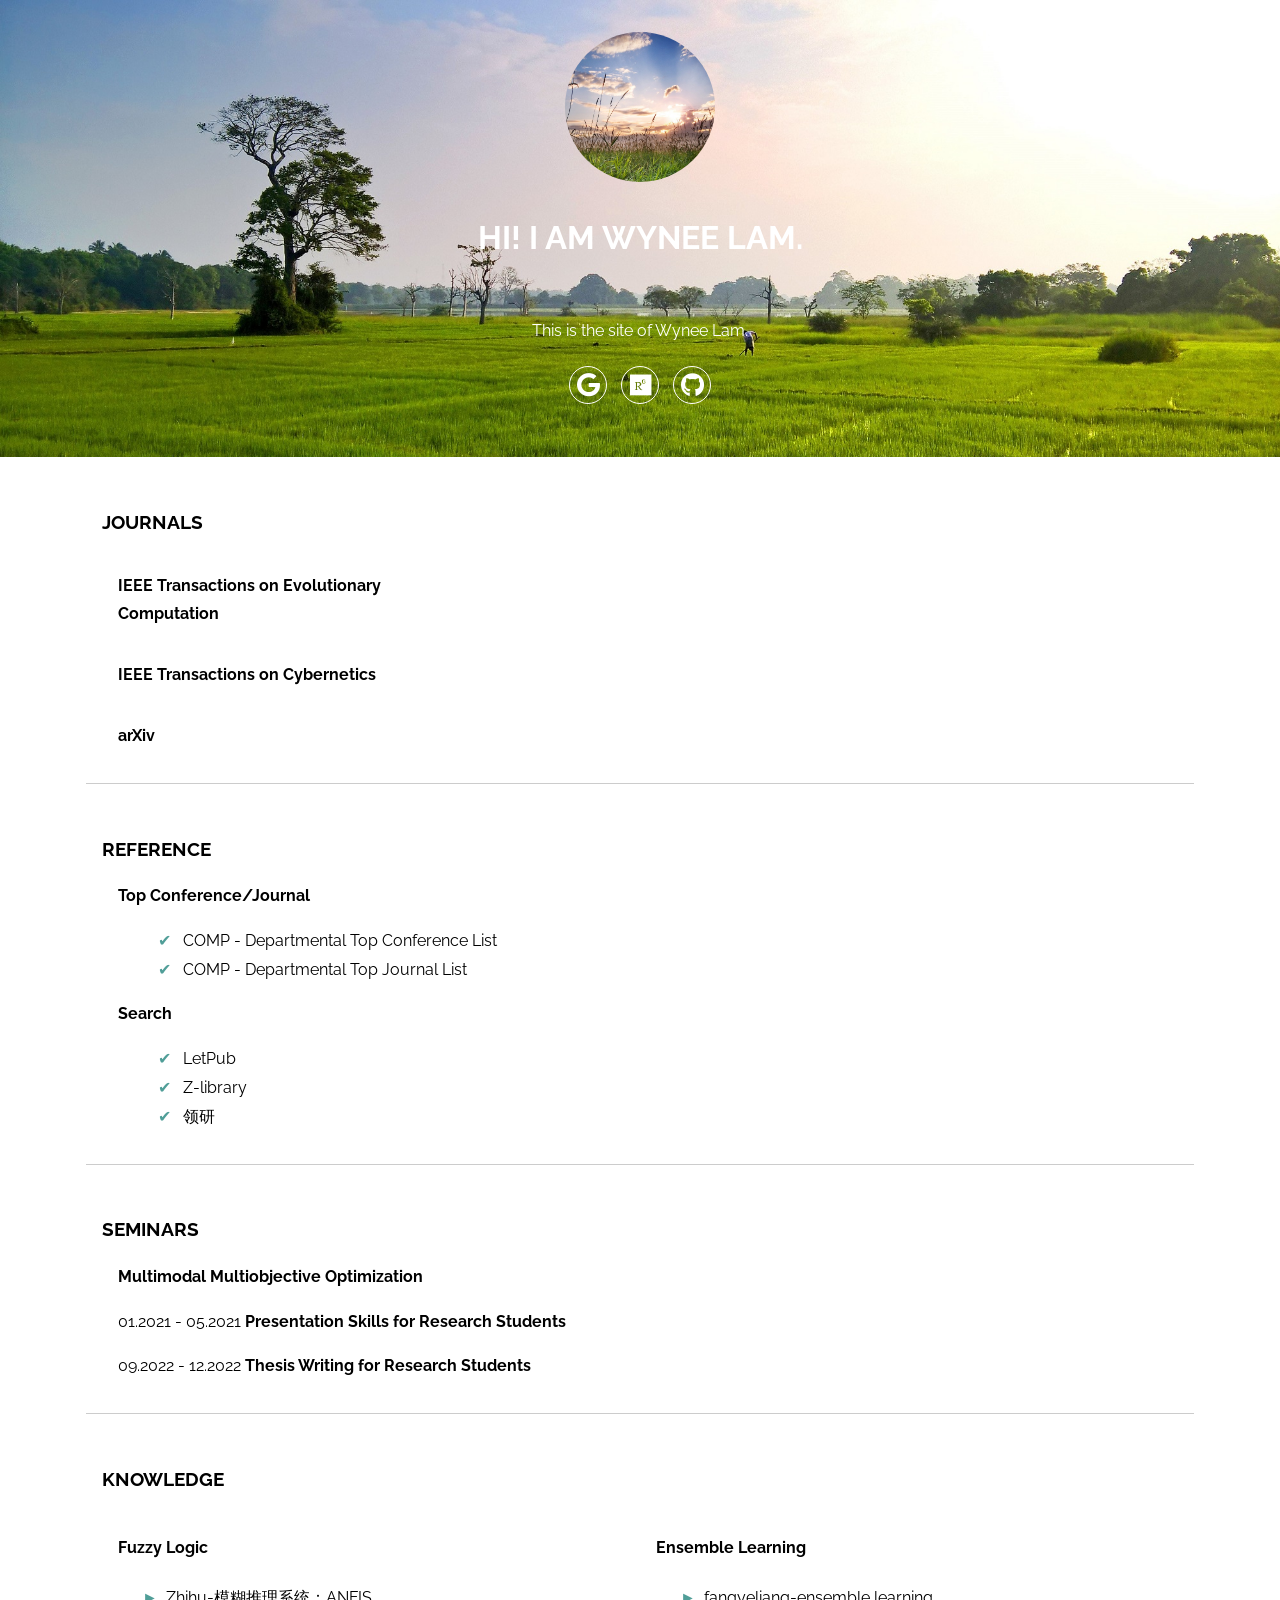
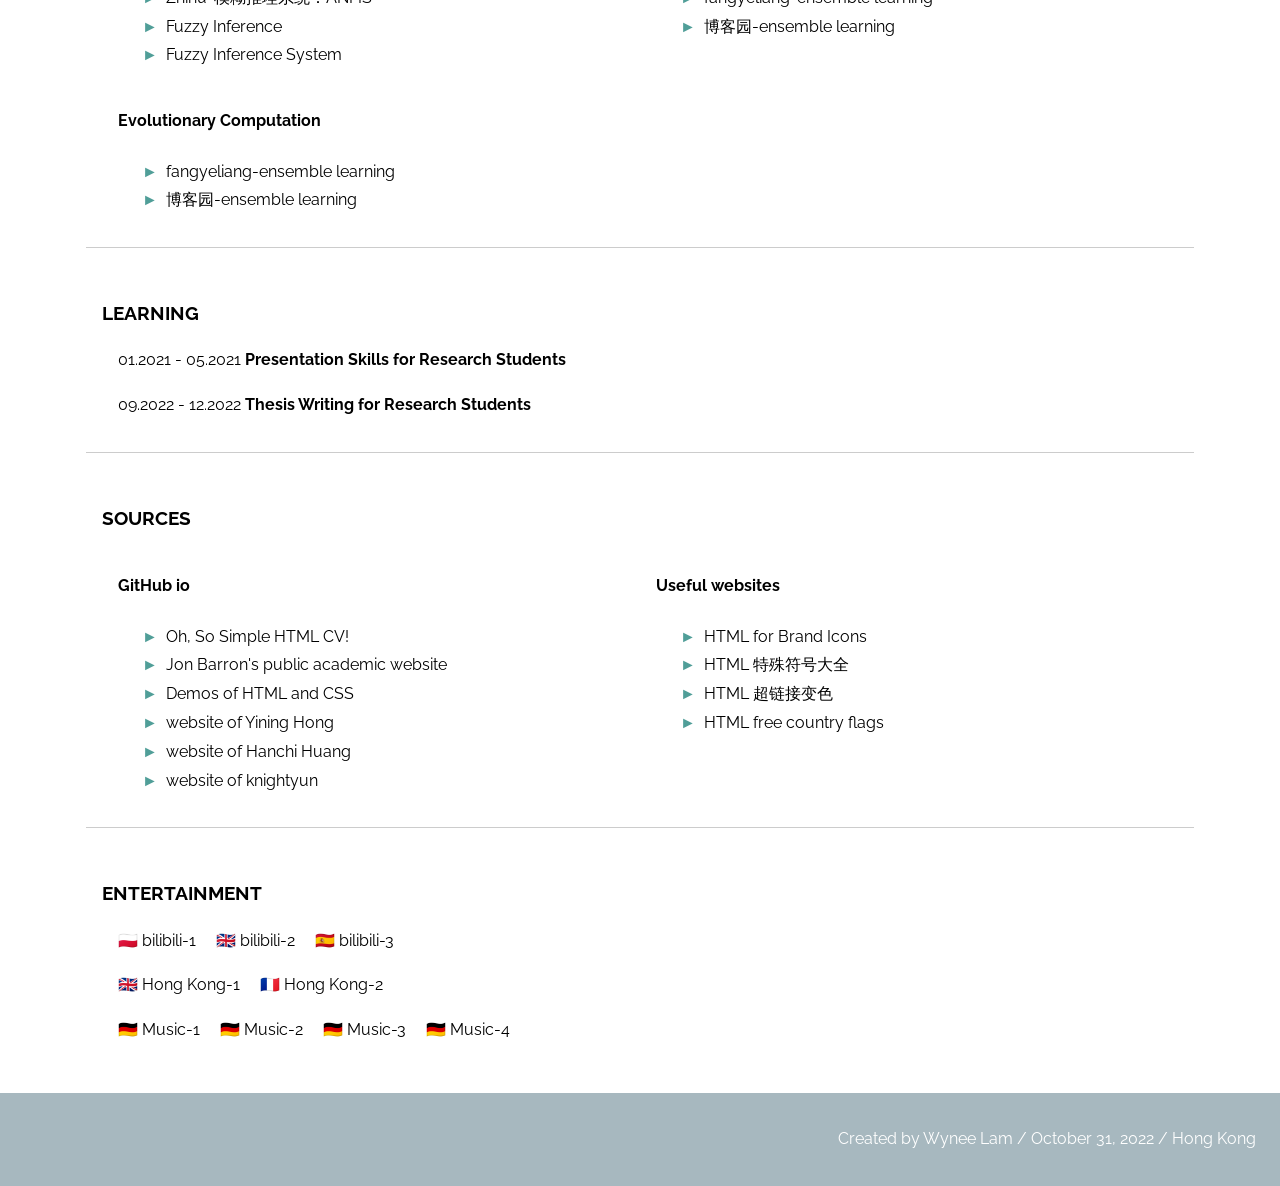
==== index.html @ 93a43502 "Update index.html" ====
<!DOCTYPE html>
<html>
<head>
  <meta charset="UTF-8">
  <title>source_collection</title>
  <meta name="description" content="simple CV example created with HTML and CSS">
  <meta name="author" content="Lin Wu">
  <link rel="icon" href="./img/favicon.ico">
  <meta name="viewport" content="width=device-width, initial-scale=1">
  <link rel="stylesheet" href="https://use.fontawesome.com/releases/v5.0.13/css/all.css" integrity="sha384-DNOHZ68U8hZfKXOrtjWvjxusGo9WQnrNx2sqG0tfsghAvtVlRW3tvkXWZh58N9jp" crossorigin="anonymous">
  <link rel="stylesheet" href="style.css">
</head>

<body>
  <header>
    <div>
      <img src="./img/avatar.jpg" />
    </div>
    <h1>Hi! I am Wynee Lam.</h1>
    <section>
      <p>This is the site of Wynee Lam.</p>
<!--       <a href="https://www.facebook.com/flynerdpl/" target="_blank">
        <i class="fab fa-facebook-f"></i>
      </a>
      <a href="https://www.twitter.com/flynerdpl/" target="_blank">
        <i class="fab fa-twitter"></i>
      </a>
      <a href="https://github.com/ritaly" target="_blank">
        <i class="fab fa-github-alt"></i>
      </a>
      <a href="https://www.instagram.com/flynerdpl/" target="_blank">
        <i class="fab fa-instagram"></i>
      </a>
      <a href="https://www.linkedin.com/in/ritalyczywek/" target="_blank">
        <i class="fab fa-linkedin-in"></i>
      </a> -->
      
      <a href="https://scholar.google.com.hk/citations?user=gQwHh30AAAAJ&hl=zh-CN" target="_blank">
        <i class="fab fa-google"></i>
      </a>
      <a href="https://www.researchgate.net/profile/Wu-Lin-19" target="_blank">
        <i class="fab fa-researchgate"></i>
      </a>
      <a href="https://github.com/cswulin" target="_blank">
        <i class="fab fa-github"></i>
      </a>
    </section>
  </header>
  
  
  
  <main>
    
<!-- 
============================================================
This is the module for the enter of Journals on Evolutionary Computation
============================================================
--> 
    <section>
      <h3>Journals</h3>
      <article class='course'>
        <div class='title'>
          <p><strong> <a href="https://ieeexplore.ieee.org/xpl/tocresult.jsp?isnumber=4358751">IEEE Transactions on Evolutionary Computation</a> </strong></p>
        </div>
<!--         <div class="descrition">
          <p>Build styled, well-structured websites. Learn how to use HTML5 standard to create websites. Understand CSS syntax, selectors, and units. Learn about code editors and a browser's Developer Tools.</p>
        </div> -->
      </article>
      
      <article class='course'>
        <div class='title'>
          <p><strong> <a href="https://ieeexplore.ieee.org/xpl/tocresult.jsp?isnumber=6352949">IEEE Transactions on Cybernetics</a> </strong></p>
        </div>
<!--         <div class="descrition">
          <p>Learn how to create full-stack web applications from scratch using HTML, CSS, JavaScript, jQuery, VanillaJS, NodeJS, MongoDB.</p>
        </div> -->
      </article>
      
      <article class='course'>
        <div class='title'>
          <p><strong> <a href="https://arxiv.org/">arXiv</a> </strong></p>
        </div>
      </article>

    </section>
    
    
 <!-- 
============================================================
This is the module for Reference
    1) Top Conference/Journal
    2) the IF of various journals
    3) The ranking of universities
    4) ...
============================================================
-->    
    <section>
      <h3>Reference</h3>
      <article>
        <div>
          <p><strong>Top Conference/Journal</strong> </p>
          <ul class="job-description">
            <li><a href="./img/Depn conference_20201217.pdf"> COMP - Departmental Top Conference List</a></li>
            <li><a href="./img/Depn journal_20201217.pdf">    COMP - Departmental Top Journal List</a></li>
            
          </ul>
        </div>
        
        <div>
          <p><strong>Search</strong> </p>
          <ul class="job-description">
            <li><a href="http://www.letpub.com.cn/index.php?page=journalapp"> LetPub</a></li>
            <li><a href="https://b-ok.global/"> Z-library</a></li>
            <li><a href="https://www.linkresearcher.com/"> 领研</a></li>
          </ul>
        </div>
        
      </article>
    </section>
 
    
    <!-- 
============================================================
This is the module for Seminars
    1) courses
    2) books
    3) seminars
    4) ...
============================================================
--> 
    <section>
      <h3>Seminars</h3>
      <article>
        <div>
          <p><strong> Multimodal Multiobjective Optimization </strong> </p>
        </div>
        <div>
          <p> <span>01.2021 - 05.2021</span> <strong>Presentation Skills for Research Students</strong> </p>
<!--           <ol>
            <li> </li>
            <li> </li>
            <li> </li>
          </ol> -->
        </div>
      </article>
      
      <article>
        <div>
          <p> <span>09.2022 - 12.2022</span> <strong>Thesis Writing for Research Students</strong> </p>
        </div>
      </article>
    </section> 
    
    
  <!-- 
============================================================
This is the module for Knowledge in variouos fields
    1) Fuzzy Logic
    2) Ensemble Learning
    3) ...
    4) ...
============================================================
-->   
 <section>
      <h3>Knowledge</h3>
      <div class='skills'>
        <div class='column'>
          <h4>Fuzzy Logic</h4>
          <ul class="job-description">
            <li><a href="https://zhuanlan.zhihu.com/p/361310079">Zhihu-模糊推理系统：ANFIS </a></li>
            <li><a href="https://www.sciencedirect.com/topics/engineering/fuzzy-inference">Fuzzy Inference </a></li>
            <li><a href="https://www.upgrad.com/blog/fuzzy-inference-system/">Fuzzy Inference System </a> </li>
          </ul>
        </div>
        
        <div class='column'>
          <h4>Ensemble Learning</h4>
          <ul>
            <li><a href="https://leovan.me/cn/2018/12/ensemble-learning/">fangyeliang-ensemble learning </a></li>
            <li><a href="https://www.cnblogs.com/zongfa/p/9304353.html">博客园-ensemble learning </a></li>
          </ul>
        </div>
        
        <div class='column'>
          <h4>Evolutionary Computation</h4>
          <ul>
            <li><a href="https://leovan.me/cn/2018/12/ensemble-learning/">fangyeliang-ensemble learning </a></li>
            <li><a href="https://www.cnblogs.com/zongfa/p/9304353.html">博客园-ensemble learning </a></li>
          </ul>
        </div>
        
      </div>
    </section>

    
<!-- 
============================================================
This is the module for learning
    1) courses
    2) books
    3) seminars
    4) ...
============================================================
--> 
    <section>
      <h3>Learning</h3>
      <article>
        <div>
          <p> <span>01.2021 - 05.2021</span> <strong>Presentation Skills for Research Students</strong> </p>
<!--           <ol>
            <li> </li>
            <li> </li>
            <li> </li>
          </ol> -->
        </div>
      </article>
      
      <article>
        <div>
          <p> <span>09.2022 - 12.2022</span> <strong>Thesis Writing for Research Students</strong> </p>
        </div>
      </article>
    </section> 
    
<!-- 
============================================================
This is the module for useful sources online
    1) GitHub io
    2) Useful websites for coding
    3) ...
    4) ...
============================================================
-->
    <section>
      <h3>Sources</h3>
      <div class='skills'>
        
        <div class='column'>
          <h4>GitHub io</h4>
          <ul>
            <li><a href="https://github.com/ritaly/HTML-CSS-CV-demo">Oh, So Simple HTML CV!</a></li>
            <li><a href="https://github.com/jonbarron/website">Jon Barron's public academic website</a></li>
            <li><a href="https://github.com/gnipbao/h5-test">Demos of HTML and CSS </a></li>
            <li><a href="https://evelinehong.github.io/">website of Yining Hong </a></li>
            <li><a href="https://huanghanchi.github.io/hanchi.github.io/">website of Hanchi Huang </a></li>
            <li><a href="https://github.com/knightyun/knightyun.github.io">website of knightyun </a></li>
          </ul>
        </div>
        
        <div class='column'>
          <h4>Useful websites</h4>
          <ul>
            <li><a href="https://www.w3schools.com/icons/fontawesome5_icons_brands.asp">HTML for Brand Icons</a></li>
            <li><a href="https://blog.csdn.net/u013778905/article/details/53177042">HTML 特殊符号大全</a></li>
            <li><a href="https://codeantenna.com/a/GzU332z9gQ#">HTML 超链接变色</a></li>
            <li><a href="https://flagicons.lipis.dev/">HTML free country flags</a></li>
          </ul>
        </div>
        
      </div>
    </section>

<!-- 
============================================================
This is the module for Entertainment
============================================================
-->
    <section>
      <h3>Entertainment</h3>
      <article>  
        <div>
          <p><a href="https://space.bilibili.com/649019192?spm_id_from=333.337.0.0">🇵🇱 bilibili-1</a> &nbsp; &nbsp;  
             <a href="https://space.bilibili.com/250858633?spm_id_from=333.337.0.0">🇬🇧 bilibili-2</a> &nbsp; &nbsp;  
             <a href="https://space.bilibili.com/1507795775?spm_id_from=333.337.0.0">🇪🇸 bilibili-3</a> &nbsp; &nbsp;  
          </p>
          
          <p><a href="https://www.oasistrek.com/mac_trail.php">🇬🇧 Hong Kong-1</a> &nbsp; &nbsp;  
             <a href="https://follo3me.com/beginner-routes/">🇫🇷 Hong Kong-2</a> &nbsp; &nbsp;  
          </p>
          
          <p><a href="https://www.bilibili.com/video/BV1Dd4y1U7AE/?spm_id_from=333.337.search-card.all.click">🇩🇪 Music-1</a> &nbsp; &nbsp;  
             <a href="https://www.bilibili.com/video/BV1Vm4y1P78P/?spm_id_from=333.337.search-card.all.click">🇩🇪 Music-2</a> &nbsp; &nbsp;  
             <a href="https://www.bilibili.com/video/BV1AV4y1u79m/?spm_id_from=333.337.search-card.all.click">🇩🇪 Music-3</a> &nbsp; &nbsp;  
             <a href="https://www.bilibili.com/video/BV1uY4y1A7iN/?spm_id_from=333.337.search-card.all.click">🇩🇪 Music-4</a> &nbsp; &nbsp;  
          </p>
          
        </div>
        
      </article>
    </section>
    
    
  </main>
  <footer>
    <p>Created by Wynee Lam / October 31, 2022 / Hong Kong</p>
  </footer>
</body>
</html>
---- style.css ----
@import url('https://fonts.googleapis.com/css?family=Raleway');

body {
  margin: 0;
  font-family: 'Raleway';
  font-size: 16px;
  line-height: 1.8em;
}

a {
/*   color: #1C9C94; */
  color: #000000;
  text-decoration: none;
}

a:visited {
  color: #003cff;
}

a:hover {
  opacity: 0.5;
}

article {
  padding:0 1em;
}

section{
  margin: 1em;
  padding: 1em;
}

header, main, footer {
  margin: 0 auto;
}

header {
  padding: 2em;
  text-align: center;
  background-image: url('./img/field_3.jpg');
  background-size: cover;
  background-position: fixed;
  color: white;
}

header section {
  margin: 0 auto;
  max-width: 640px;
}

header img {
  border-radius: 50%;
  max-width: 150px;
}

h1 {
  text-transform: uppercase;
  margin: 1em 0;
}

h3 {
  text-transform: uppercase;
}

h3, h4 {
  font-weight: bold;
}

h4 {
  padding-left: 1em;
}


main {
  max-width: 1140px;
}

main section:not(:last-child) {
  border-bottom: 1px solid #ccc;
}

.fab {
  border: 1px solid white;
  border-radius: 50%;
  font-size: 1.5em;
  width: 1.5em;
  height: 1.5em;
  line-height: 1.5em;
  margin: 5px;
  text-align: center;
}

a .fab {
  color: white;
}

.course, .skills {
  display: -ms-flexbox;
  display: flex;
  -ms-flex-wrap: wrap;
  flex-wrap: wrap;
}

.course .title {
  color: #509e98;
  -ms-flex: 0 0 33.3%;
  flex: 0 0 33.3%;
  max-width: 33%;
}

.course .descrition {
  -ms-flex: 0 0 66.6%;
  flex: 0 0 66.6%;
  max-width: 66.6%;
}

.course .descrition p {
  padding-left: 1em;
}

.skills .column {
  -ms-flex: 0 0 50%%;
  flex: 0 0 50%;
  max-width: 50%;
}

.skills .column ul, ul.job-description {
  list-style-type: none;
}

.skills .column ul > li:before {
  content: "►";
  padding-right: 0.5em;
  color: #509e98;
}

.school, .job-title {
  text-transform: capitalize;
}

.school span, .job-title span {
  color: #889499;
  text-decoration: underline;
}

ul.job-description li:before{
  content: "✔";
  padding-right: 0.5em;
  color: #509e98;
}

footer {
 padding: 1em 1.5em;
 background: #A7B8BF;
 color: white;
 text-align: right;
}

@media only screen and (max-width: 768px) {
  .course {
    display: block;
  }

  .course .title, .course .descrition {
    max-width: 100%;
  }
}

@media only screen and (max-width: 576px) {
  .skills {
    display: block;
  }

  .skills .column {
    max-width: 100%;
  }

  footer {
    text-align: center;
  }
}
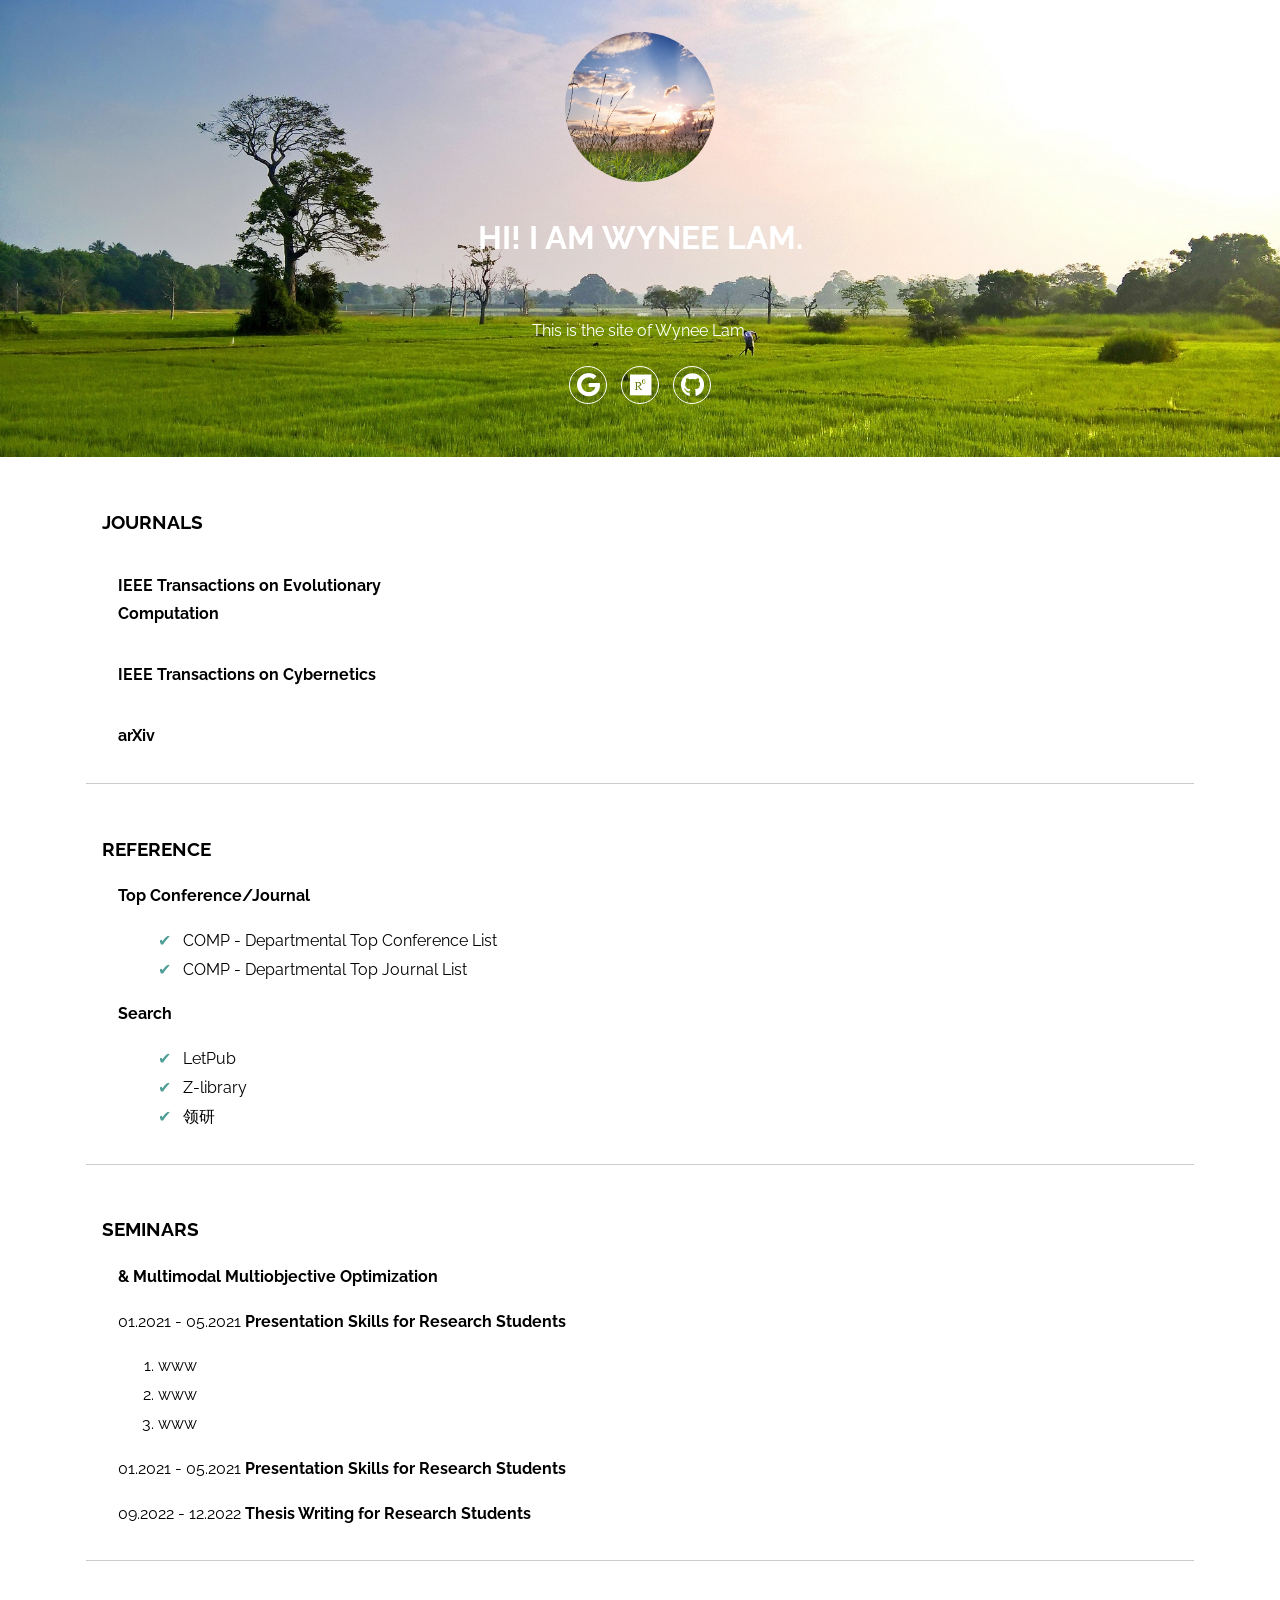
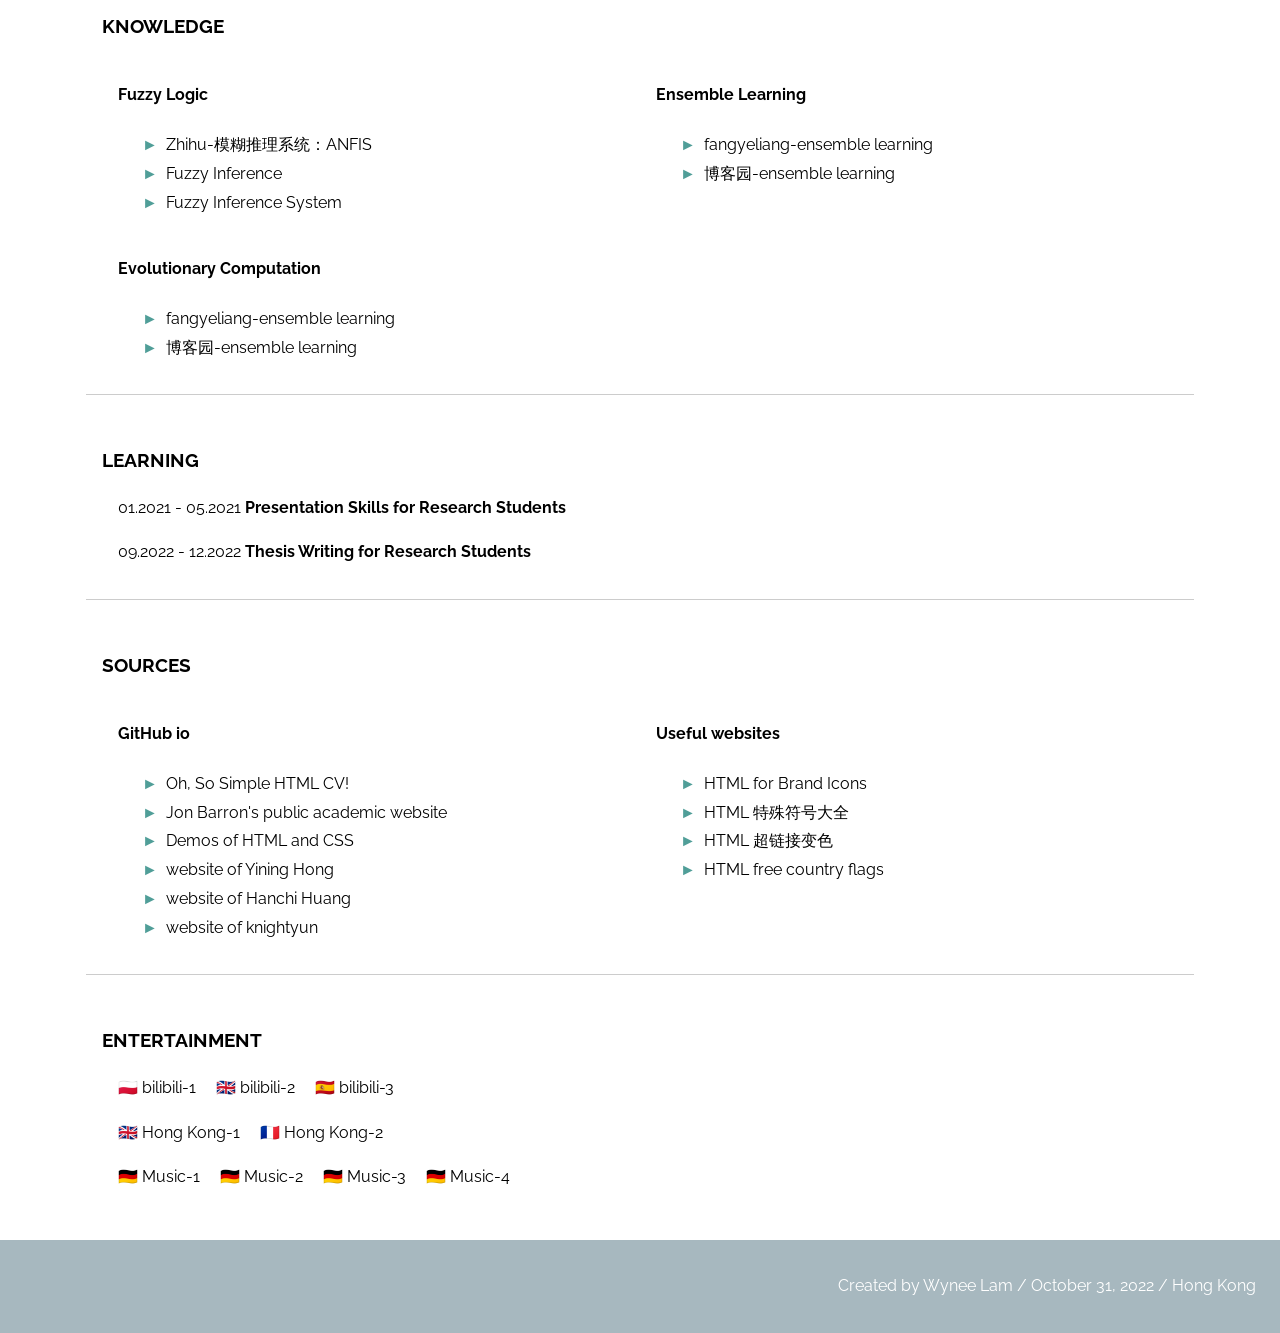
==== commit 7f64093b: "Update index.html" ====
--- a/index.html
+++ b/index.html
@@ -132,7 +132,13 @@
       <h3>Seminars</h3>
       <article>
         <div>
-          <p><strong> Multimodal Multiobjective Optimization </strong> </p>
+          <p><strong> &amp; Multimodal Multiobjective Optimization </strong> </p>
+          <p> <span>01.2021 - 05.2021</span> <strong>Presentation Skills for Research Students</strong> </p>
+          <ol>
+            <li> www</li>
+            <li> www</li>
+            <li> www</li>
+          </ol>
         </div>
         <div>
           <p> <span>01.2021 - 05.2021</span> <strong>Presentation Skills for Research Students</strong> </p>
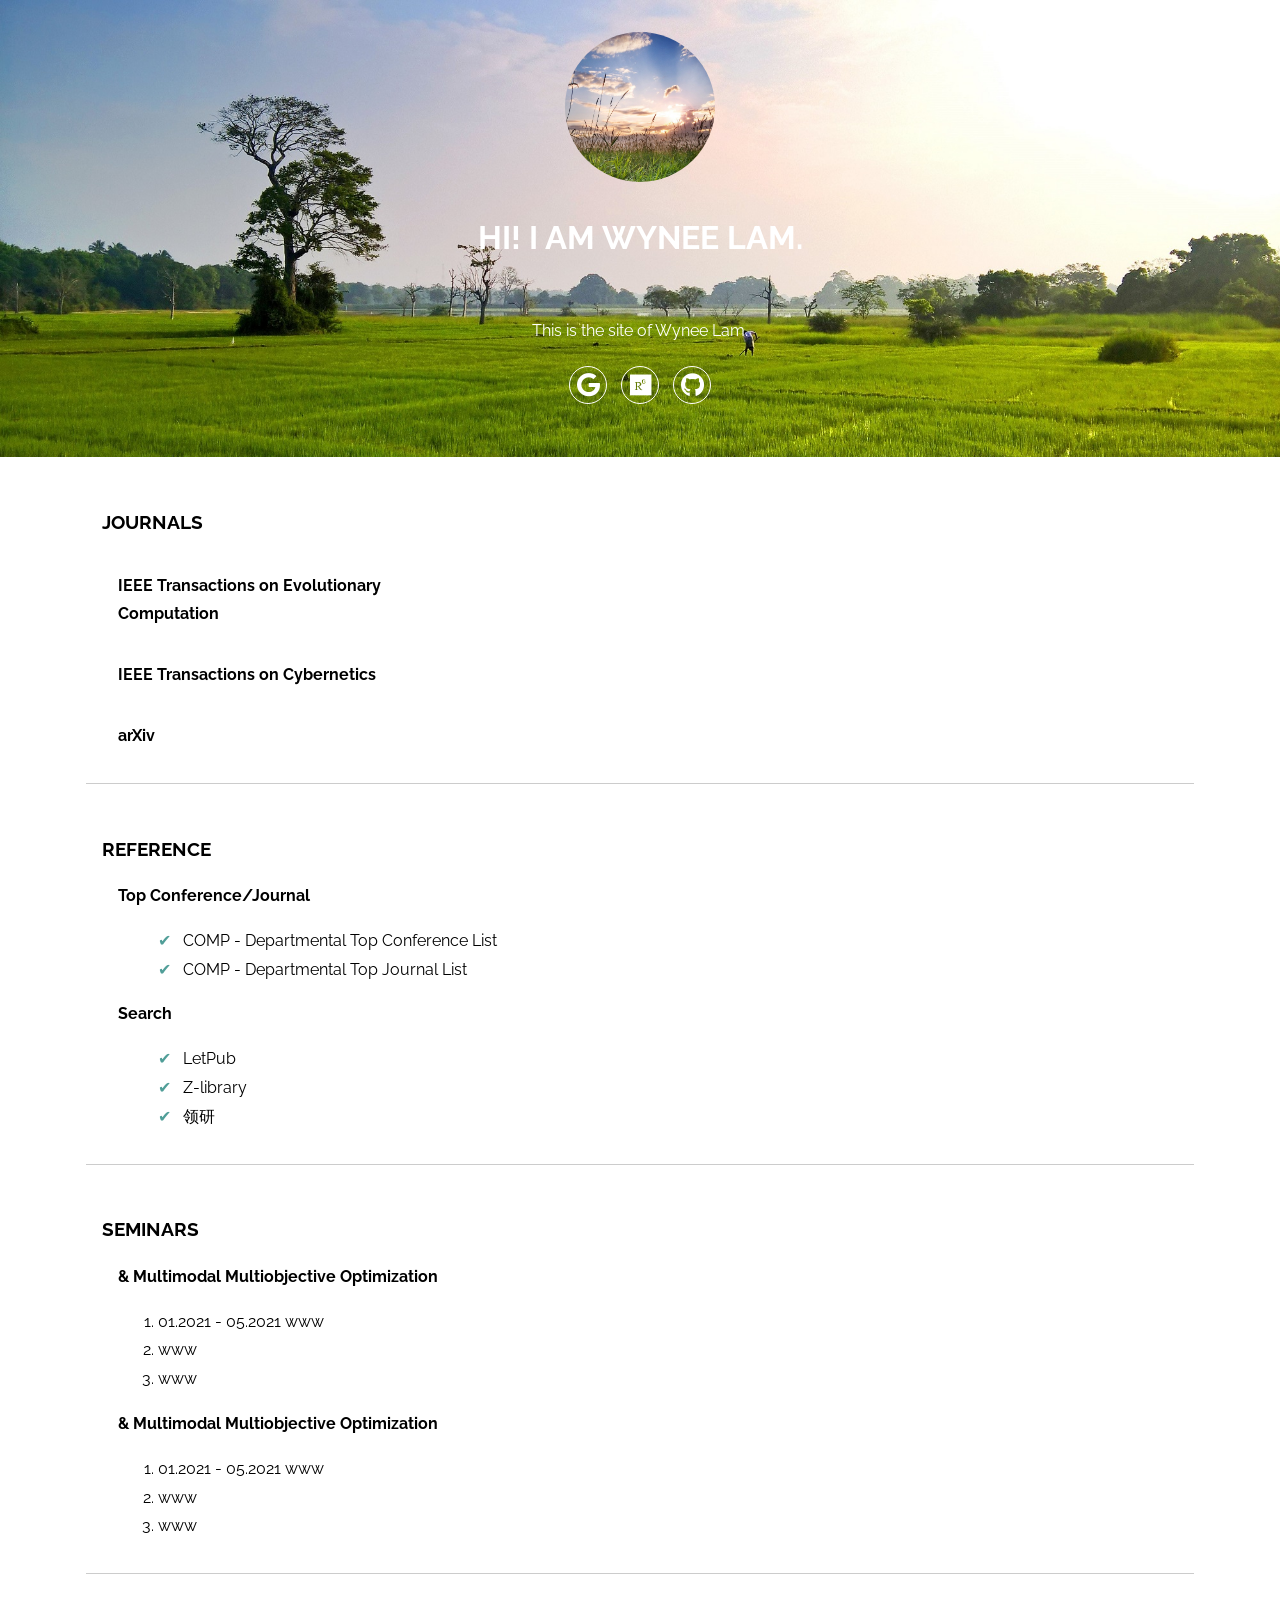
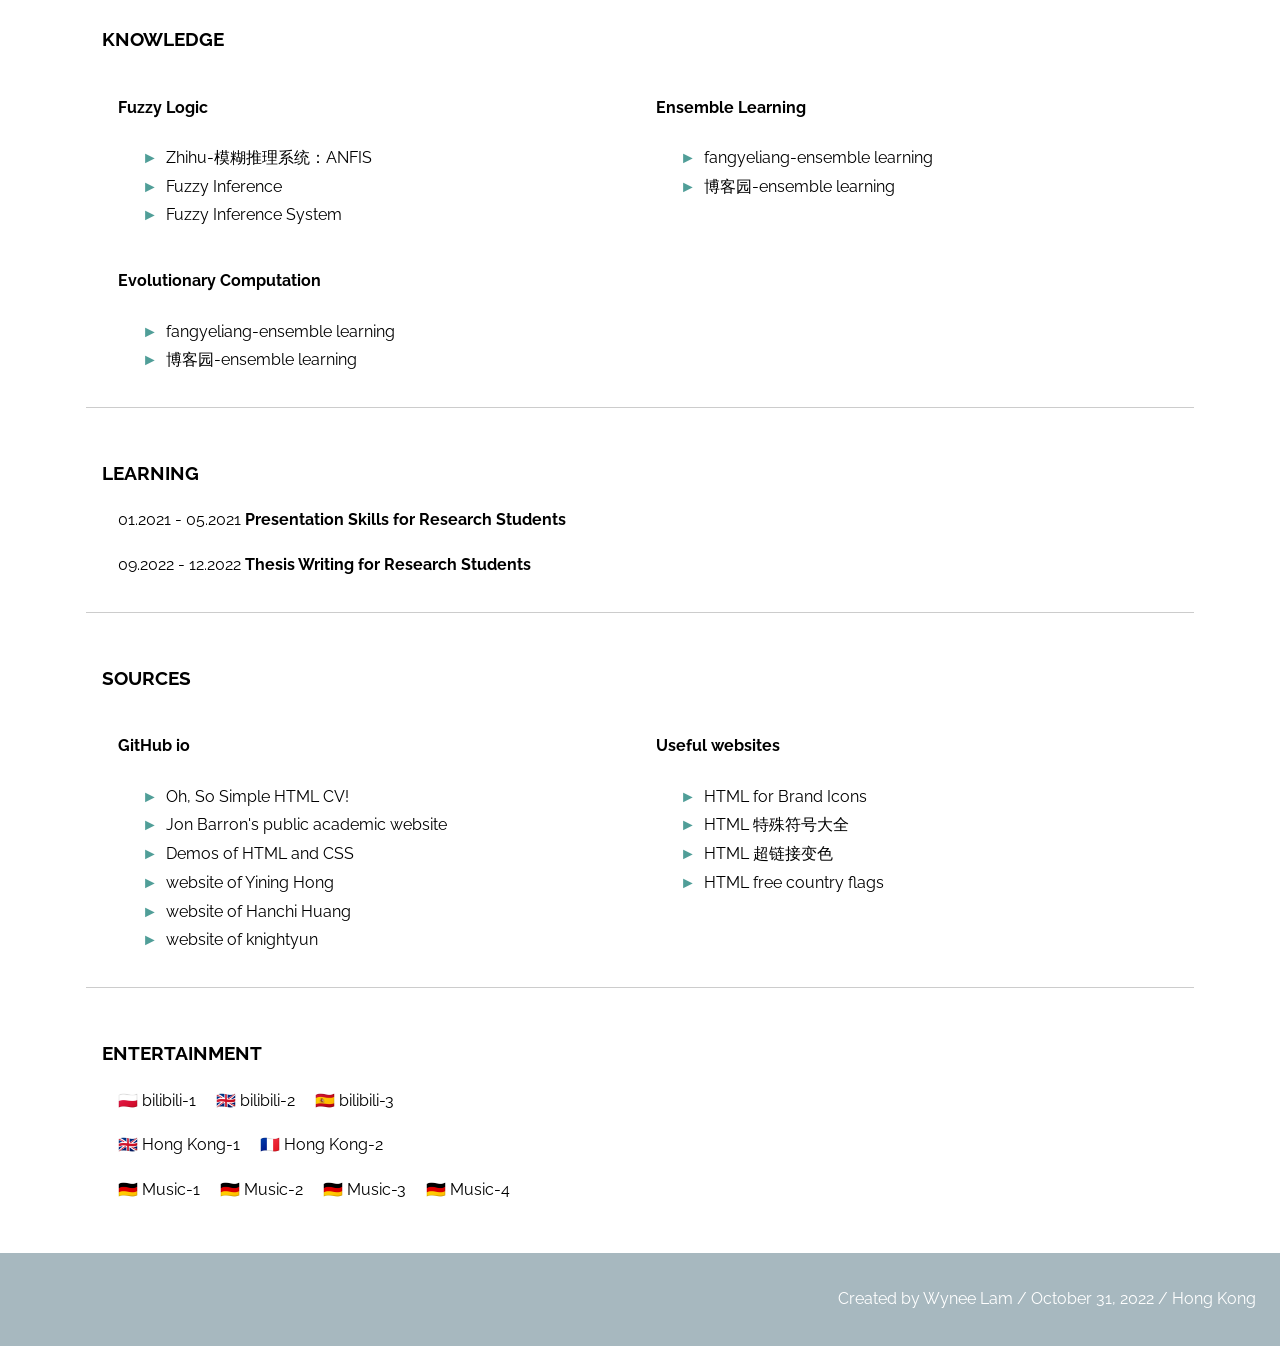
==== commit bb234da8: "Update index.html" ====
--- a/index.html
+++ b/index.html
@@ -133,28 +133,22 @@
       <article>
         <div>
           <p><strong> &amp; Multimodal Multiobjective Optimization </strong> </p>
-          <p> <span>01.2021 - 05.2021</span> <strong>Presentation Skills for Research Students</strong> </p>
           <ol>
-            <li> www</li>
+            <li> <span>01.2021 - 05.2021</span> www</li>
             <li> www</li>
             <li> www</li>
           </ol>
         </div>
-        <div>
-          <p> <span>01.2021 - 05.2021</span> <strong>Presentation Skills for Research Students</strong> </p>
-<!--           <ol>
-            <li> </li>
-            <li> </li>
-            <li> </li>
-          </ol> -->
-        </div>
-      </article>
-      
-      <article>
-        <div>
-          <p> <span>09.2022 - 12.2022</span> <strong>Thesis Writing for Research Students</strong> </p>
-        </div>
-      </article>
+        
+        <div>
+          <p><strong> &amp; Multimodal Multiobjective Optimization </strong> </p>
+          <ol>
+            <li> <span>01.2021 - 05.2021</span> www</li>
+            <li> www</li>
+            <li> www</li>
+          </ol>
+        </div>
+       </article>
     </section> 
     
     
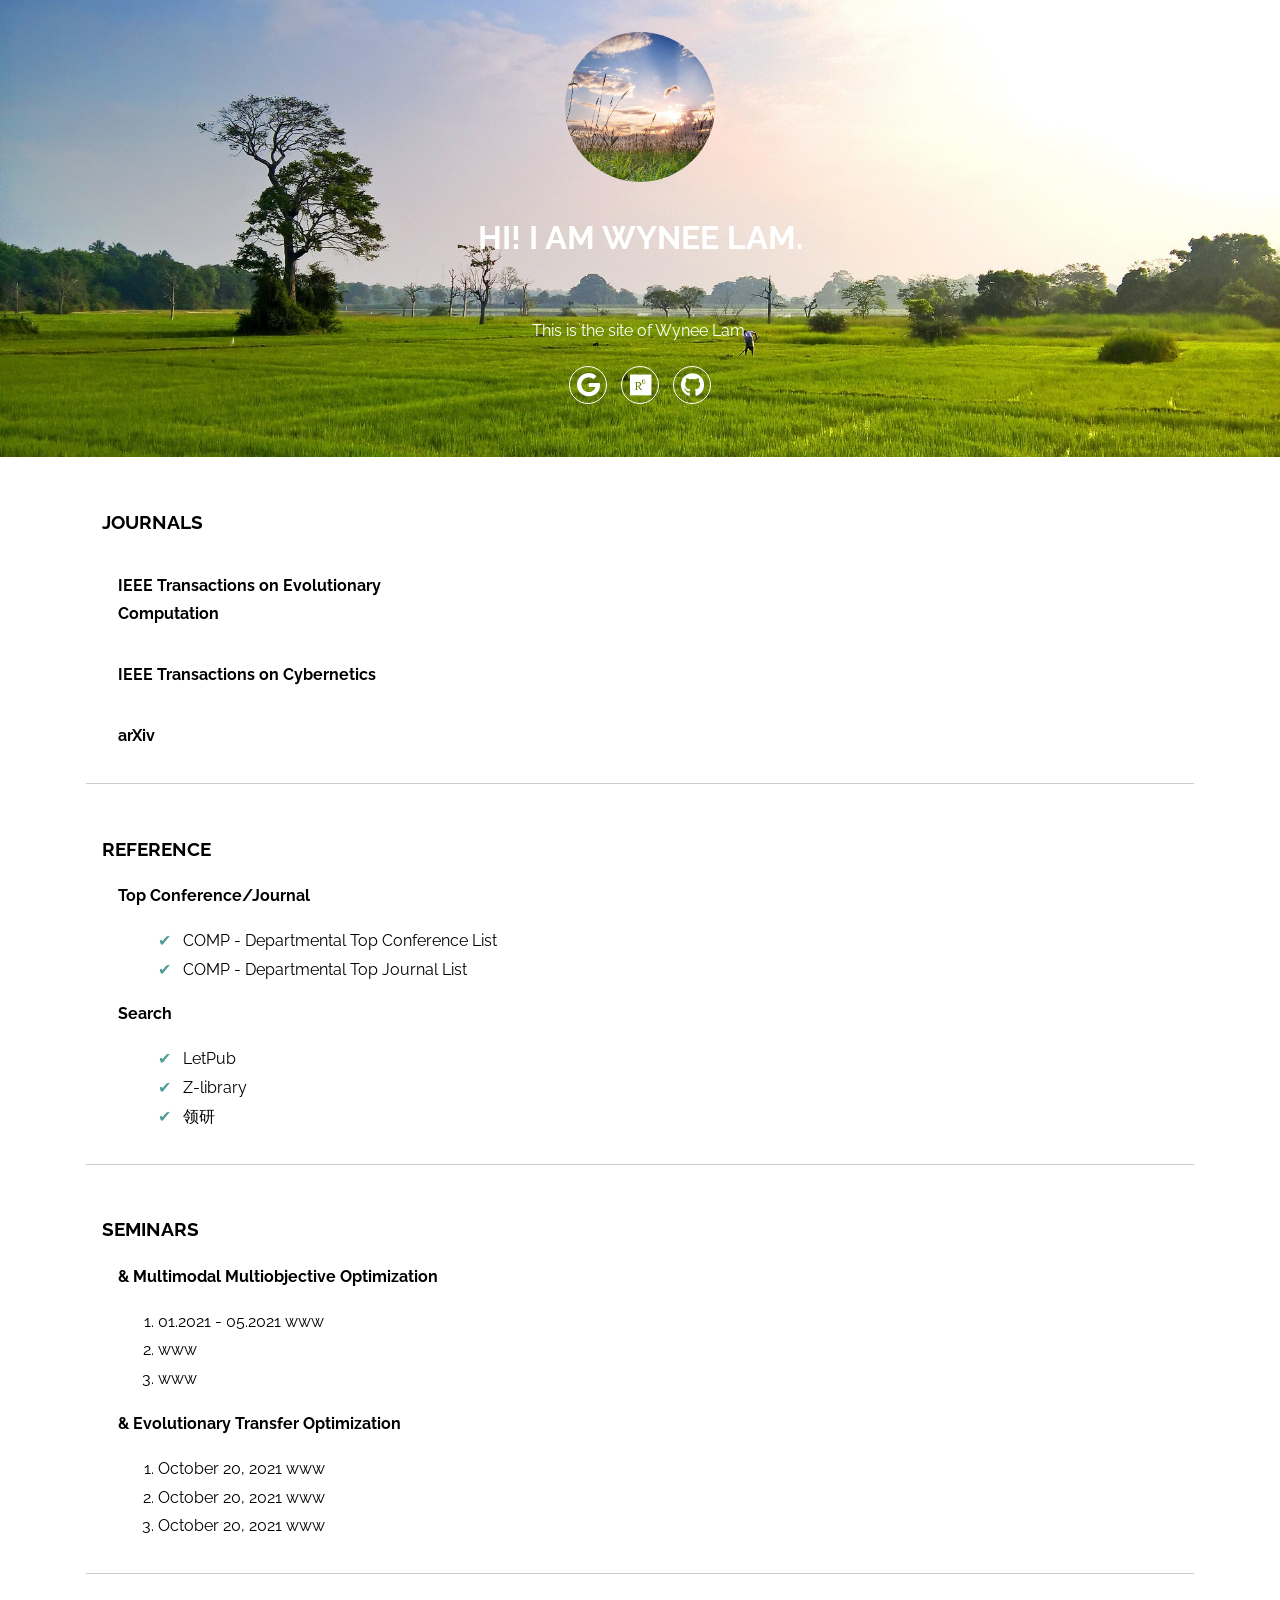
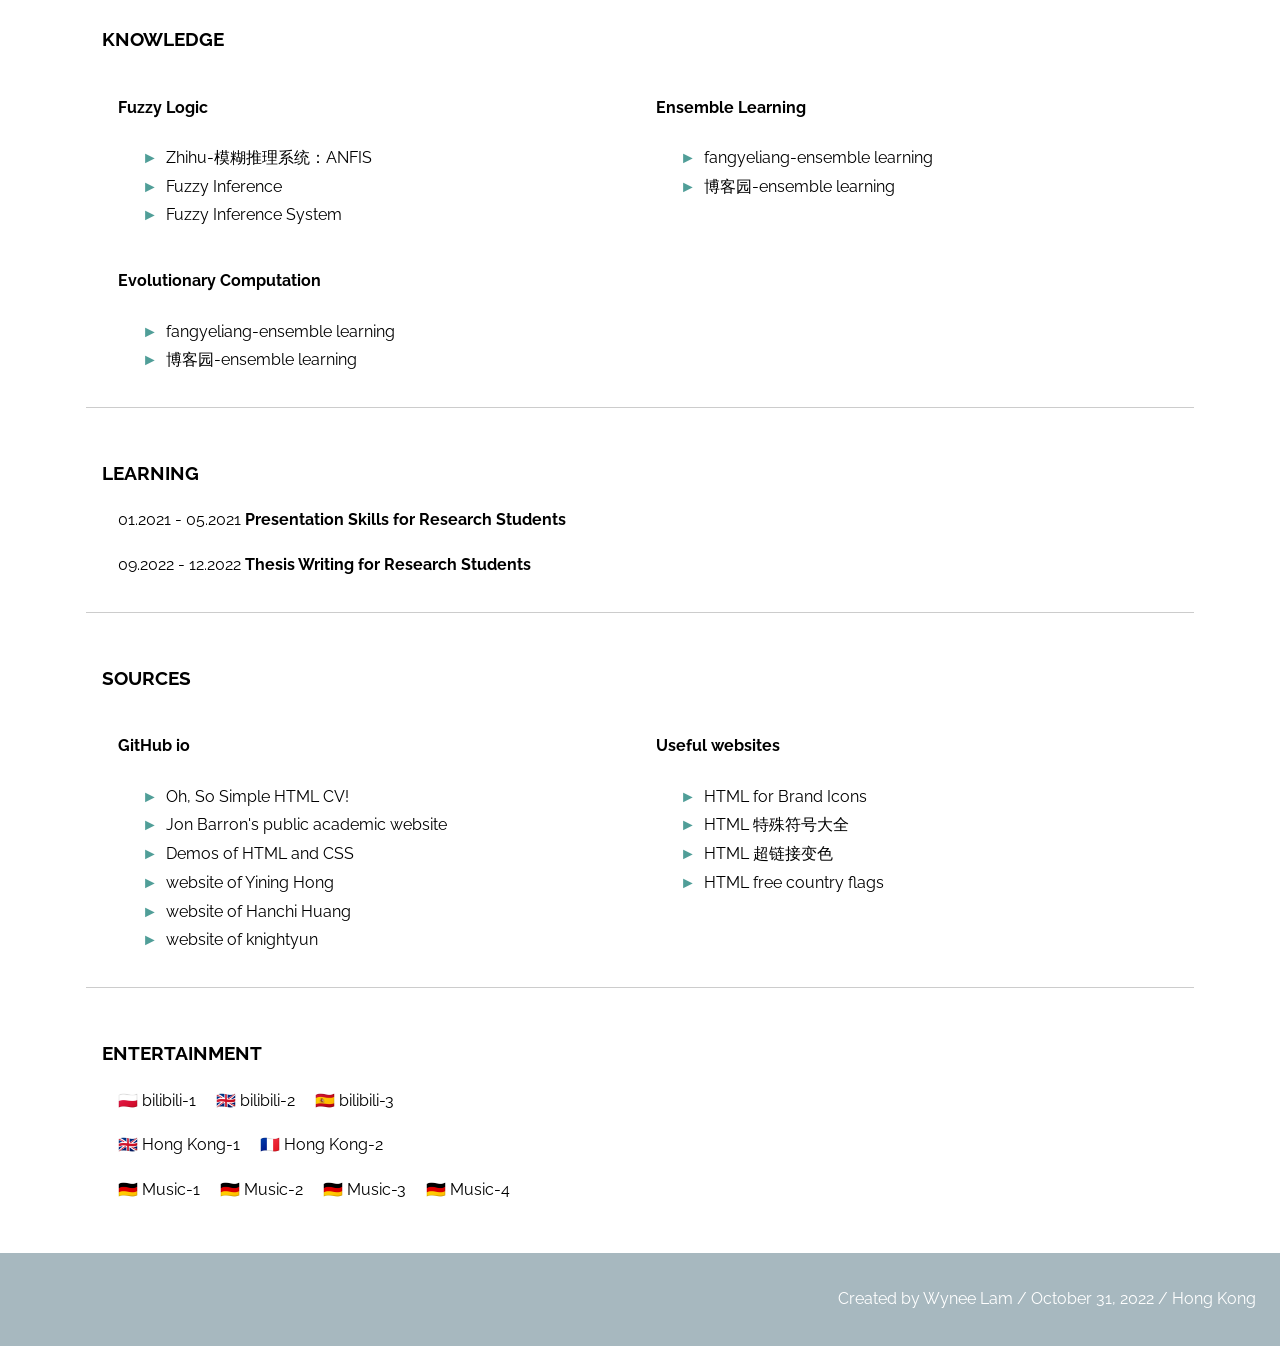
==== commit 7b736397: "Update index.html" ====
--- a/index.html
+++ b/index.html
@@ -141,11 +141,11 @@
         </div>
         
         <div>
-          <p><strong> &amp; Multimodal Multiobjective Optimization </strong> </p>
+          <p><strong> &amp; Evolutionary Transfer Optimization </strong> </p>
           <ol>
-            <li> <span>01.2021 - 05.2021</span> www</li>
-            <li> www</li>
-            <li> www</li>
+            <li> <span>October 20, 2021</span> www</li>
+            <li> <span>October 20, 2021</span> www</li>
+            <li> <span>October 20, 2021</span> www</li>
           </ol>
         </div>
        </article>
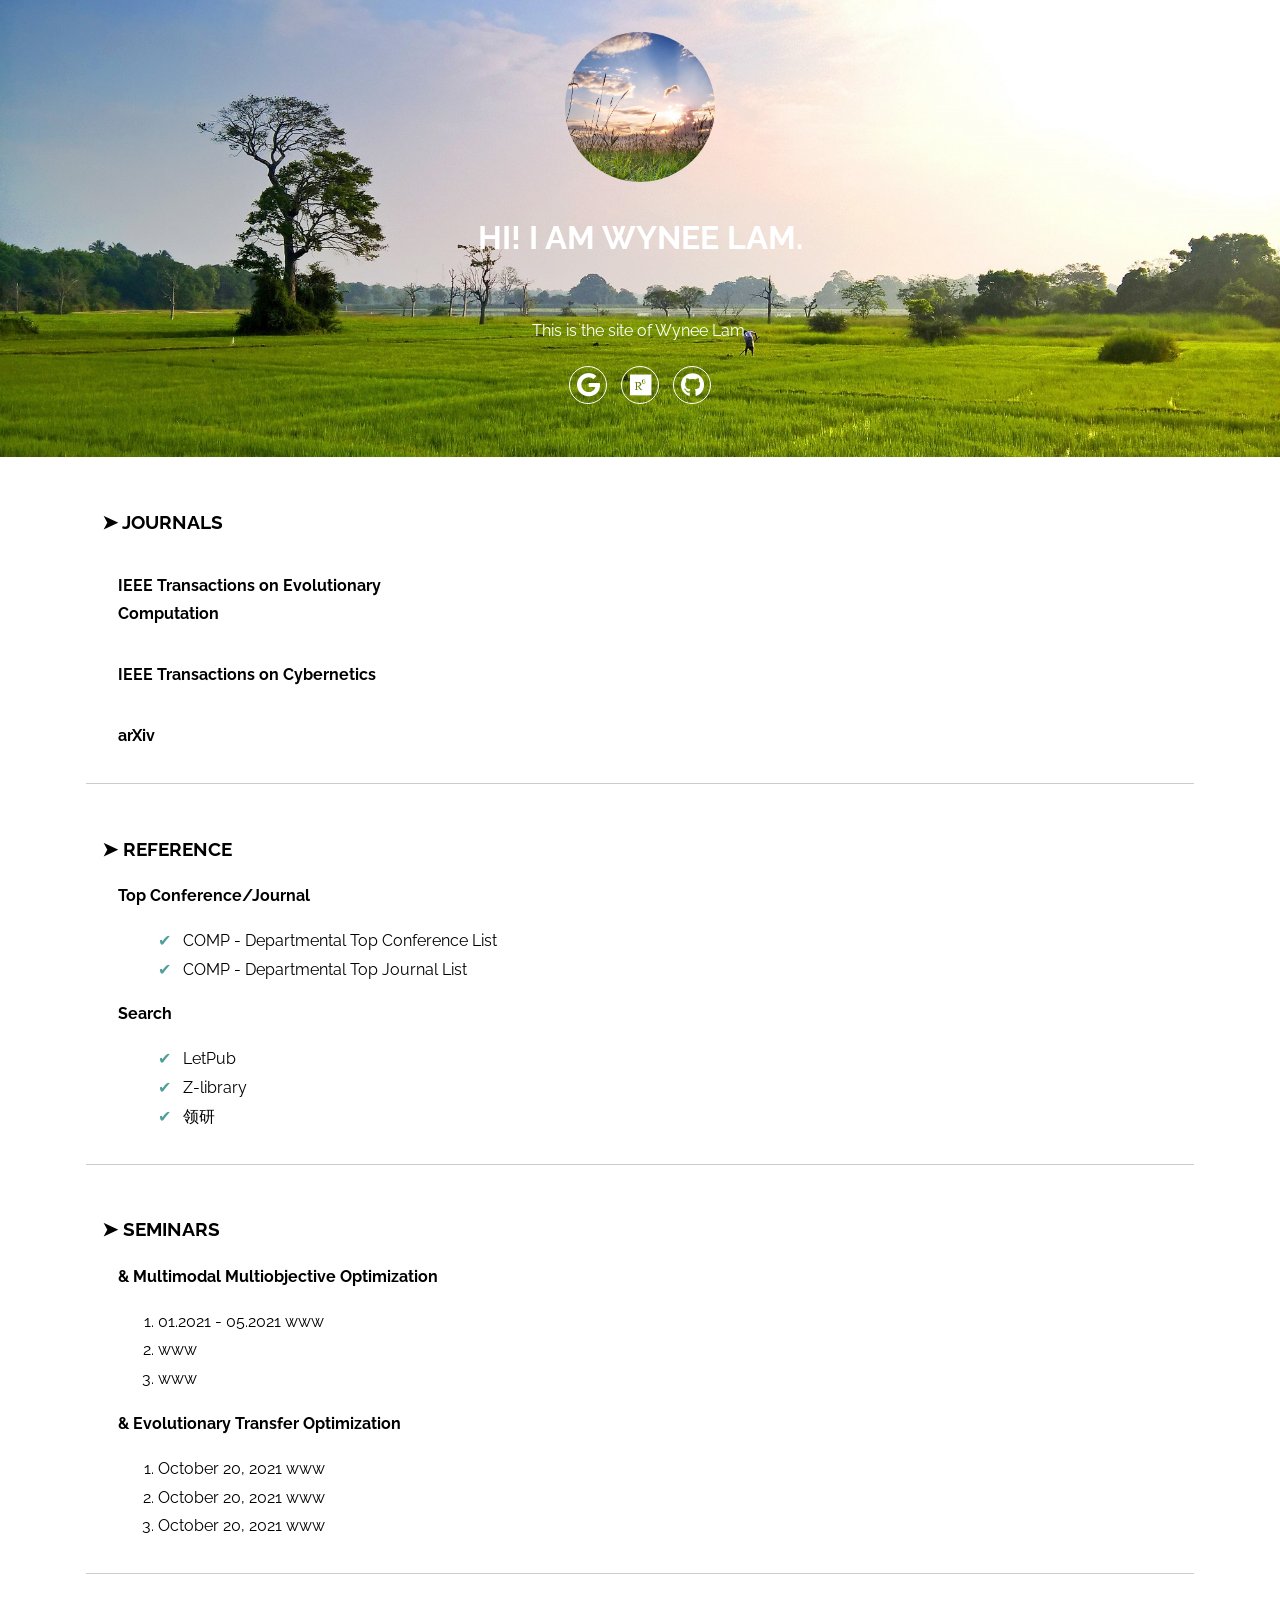
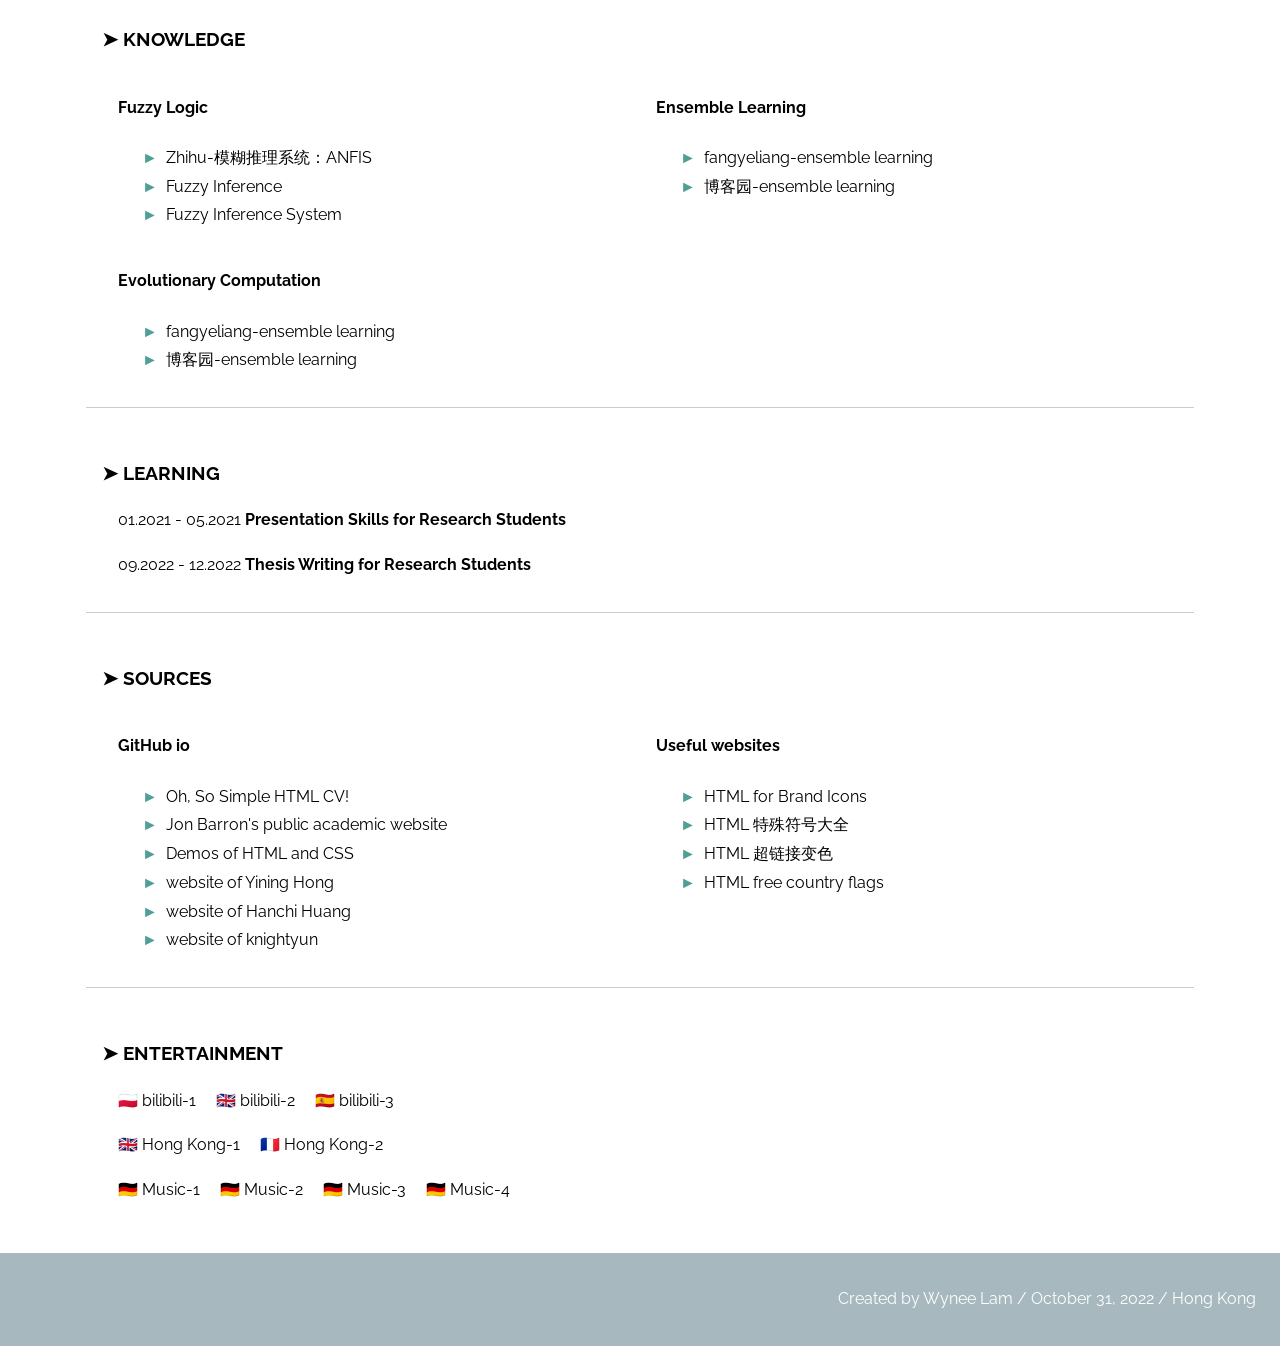
==== commit bb5267eb: "Update index.html" ====
--- a/index.html
+++ b/index.html
@@ -57,7 +57,7 @@
 ============================================================
 --> 
     <section>
-      <h3>Journals</h3>
+      <h3>&#10148 Journals</h3>
       <article class='course'>
         <div class='title'>
           <p><strong> <a href="https://ieeexplore.ieee.org/xpl/tocresult.jsp?isnumber=4358751">IEEE Transactions on Evolutionary Computation</a> </strong></p>
@@ -95,7 +95,7 @@
 ============================================================
 -->    
     <section>
-      <h3>Reference</h3>
+      <h3>&#10148 Reference</h3>
       <article>
         <div>
           <p><strong>Top Conference/Journal</strong> </p>
@@ -129,7 +129,7 @@
 ============================================================
 --> 
     <section>
-      <h3>Seminars</h3>
+      <h3>&#10148 Seminars</h3>
       <article>
         <div>
           <p><strong> &amp; Multimodal Multiobjective Optimization </strong> </p>
@@ -162,7 +162,7 @@
 ============================================================
 -->   
  <section>
-      <h3>Knowledge</h3>
+      <h3>&#10148 Knowledge</h3>
       <div class='skills'>
         <div class='column'>
           <h4>Fuzzy Logic</h4>
@@ -203,7 +203,7 @@
 ============================================================
 --> 
     <section>
-      <h3>Learning</h3>
+      <h3>&#10148 Learning</h3>
       <article>
         <div>
           <p> <span>01.2021 - 05.2021</span> <strong>Presentation Skills for Research Students</strong> </p>
@@ -232,7 +232,7 @@
 ============================================================
 -->
     <section>
-      <h3>Sources</h3>
+      <h3>&#10148 Sources</h3>
       <div class='skills'>
         
         <div class='column'>
@@ -266,7 +266,7 @@
 ============================================================
 -->
     <section>
-      <h3>Entertainment</h3>
+      <h3>&#10148 Entertainment</h3>
       <article>  
         <div>
           <p><a href="https://space.bilibili.com/649019192?spm_id_from=333.337.0.0">🇵🇱 bilibili-1</a> &nbsp; &nbsp;  
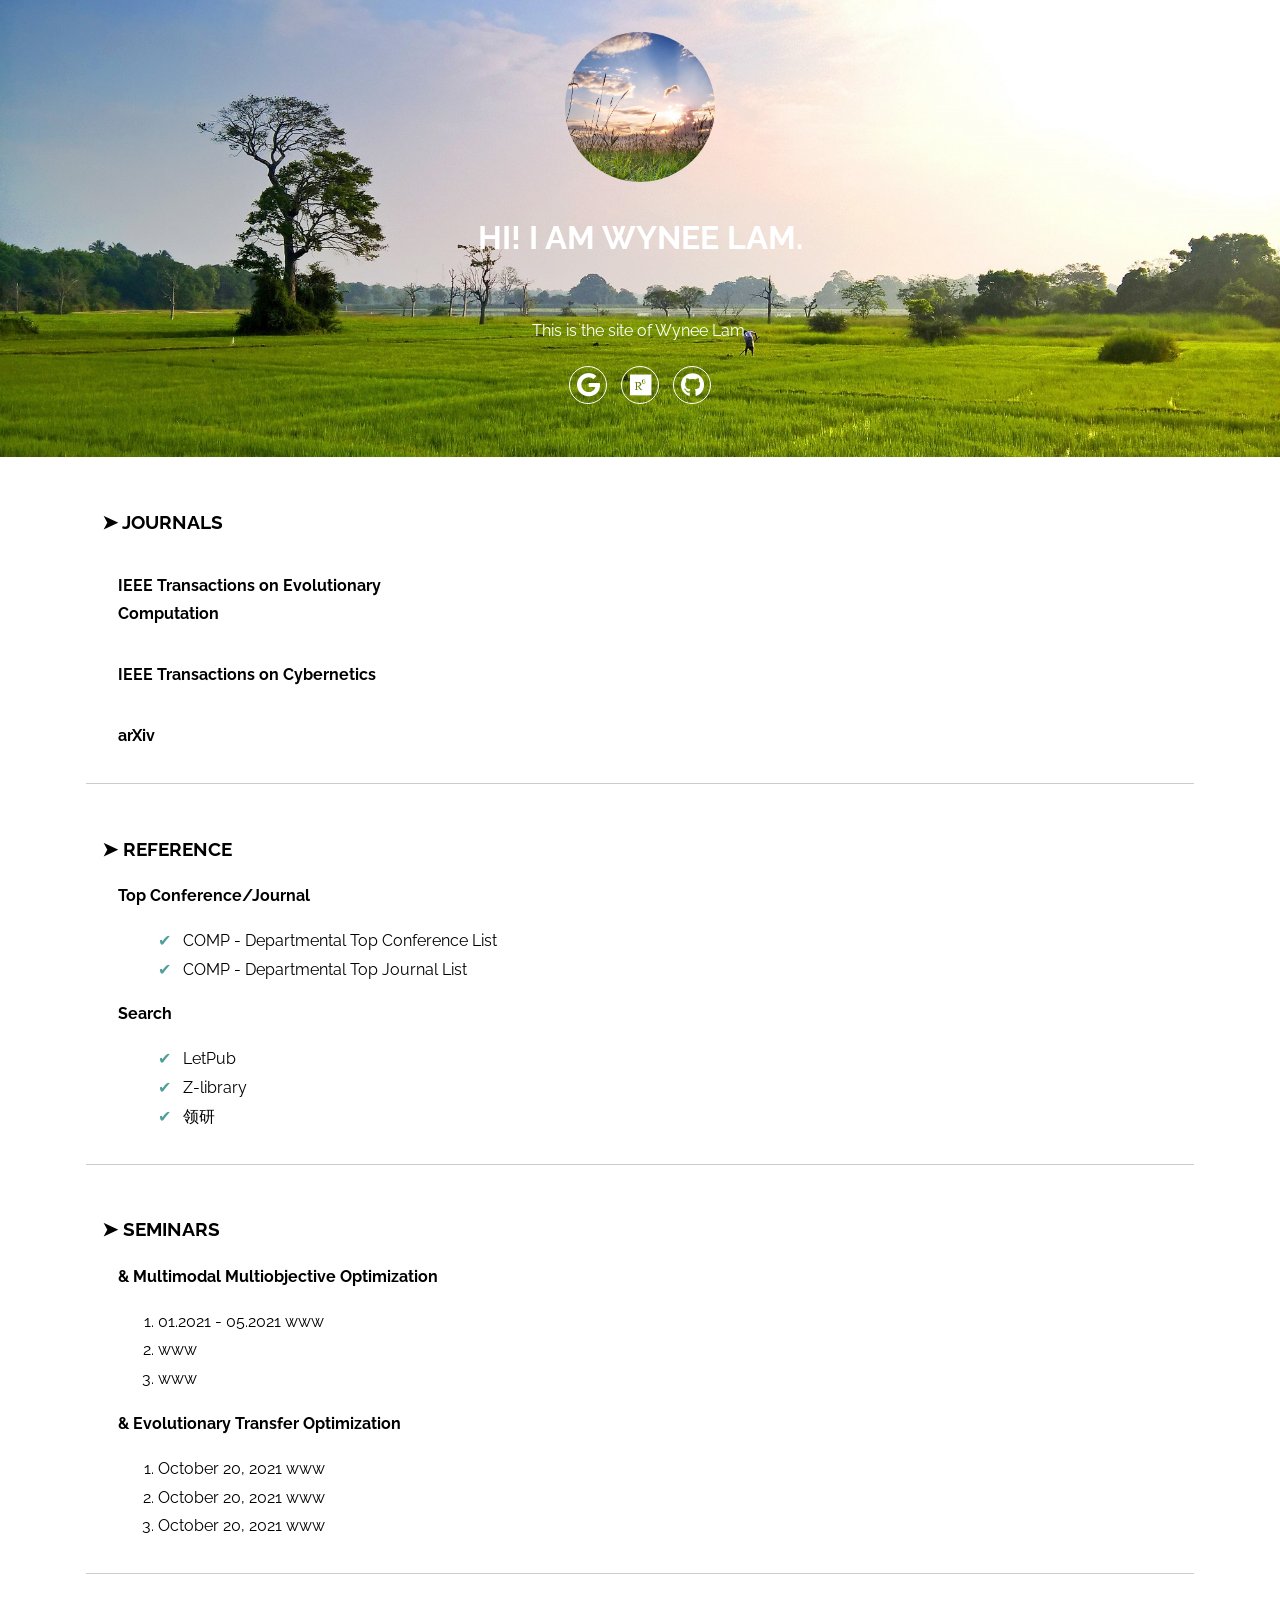
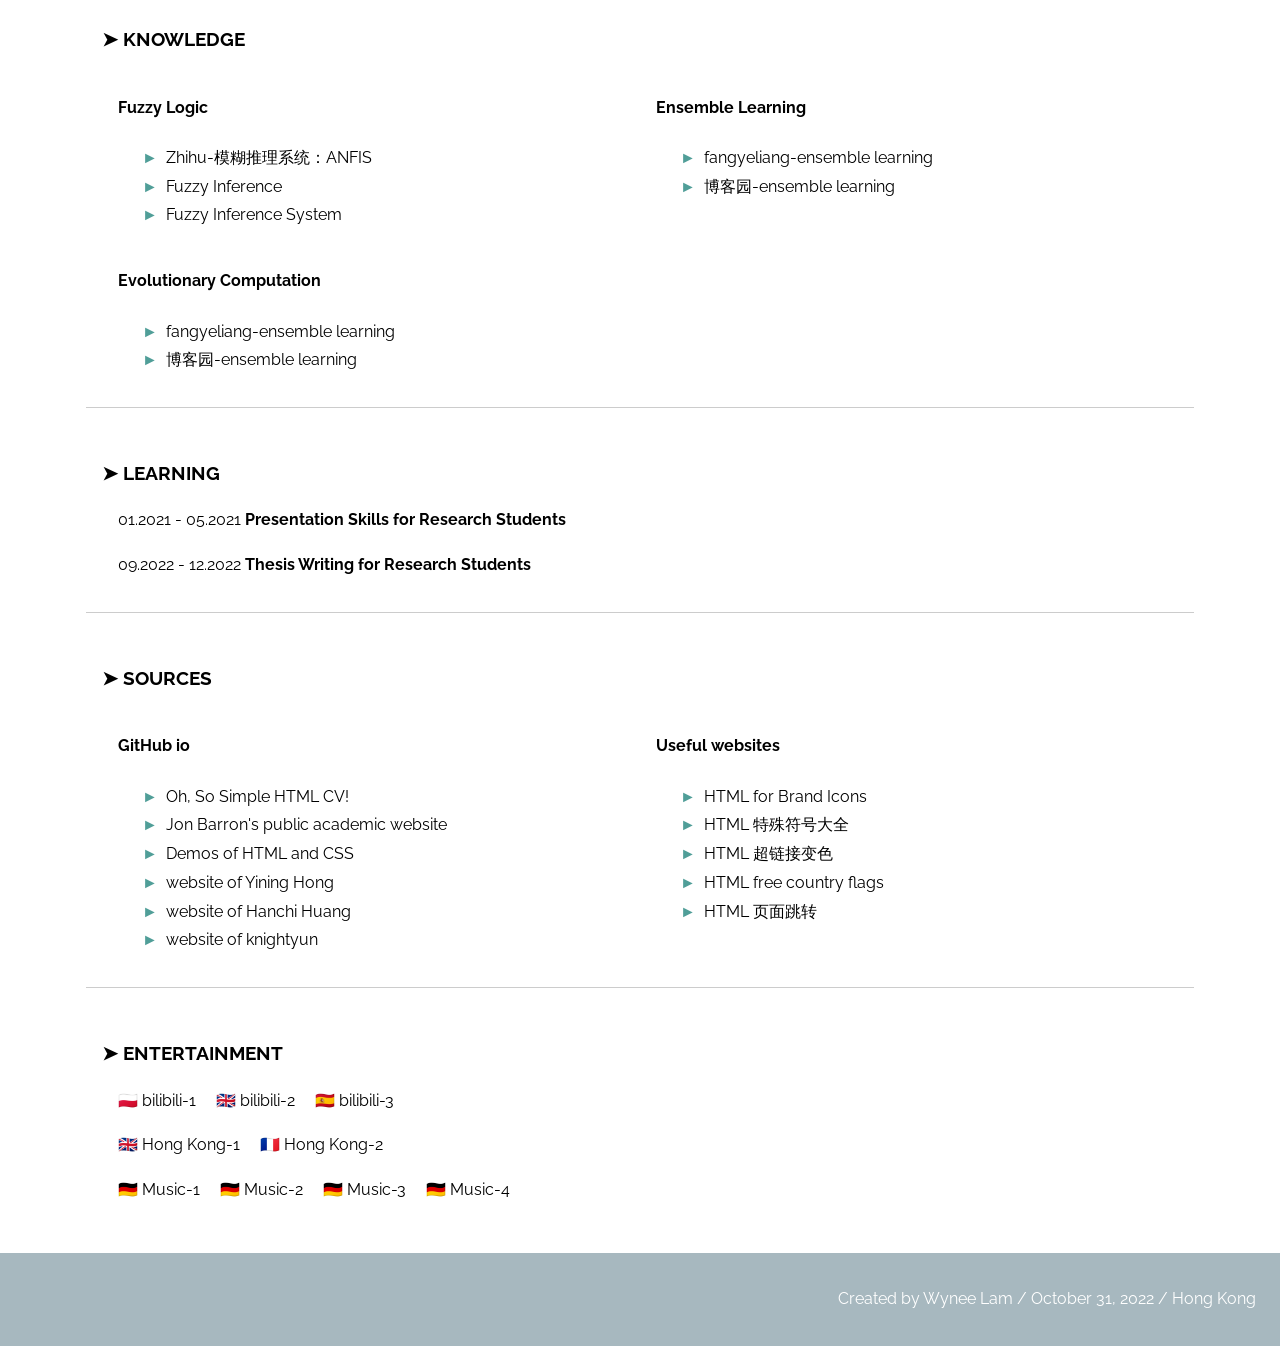
==== commit 35635e19: "Update index.html" ====
--- a/index.html
+++ b/index.html
@@ -141,7 +141,7 @@
         </div>
         
         <div>
-          <p><strong> &amp; Evolutionary Transfer Optimization </strong> </p>
+          <p><strong> &amp; <a href="./index_1.html">Evolutionary Transfer Optimization </a> </strong> </p>
           <ol>
             <li> <span>October 20, 2021</span> www</li>
             <li> <span>October 20, 2021</span> www</li>
@@ -254,6 +254,8 @@
             <li><a href="https://blog.csdn.net/u013778905/article/details/53177042">HTML 特殊符号大全</a></li>
             <li><a href="https://codeantenna.com/a/GzU332z9gQ#">HTML 超链接变色</a></li>
             <li><a href="https://flagicons.lipis.dev/">HTML free country flags</a></li>
+            <li><a href="https://blog.csdn.net/qq_40467670/article/details/105862276">HTML 页面跳转</a></li>
+            
           </ul>
         </div>
         
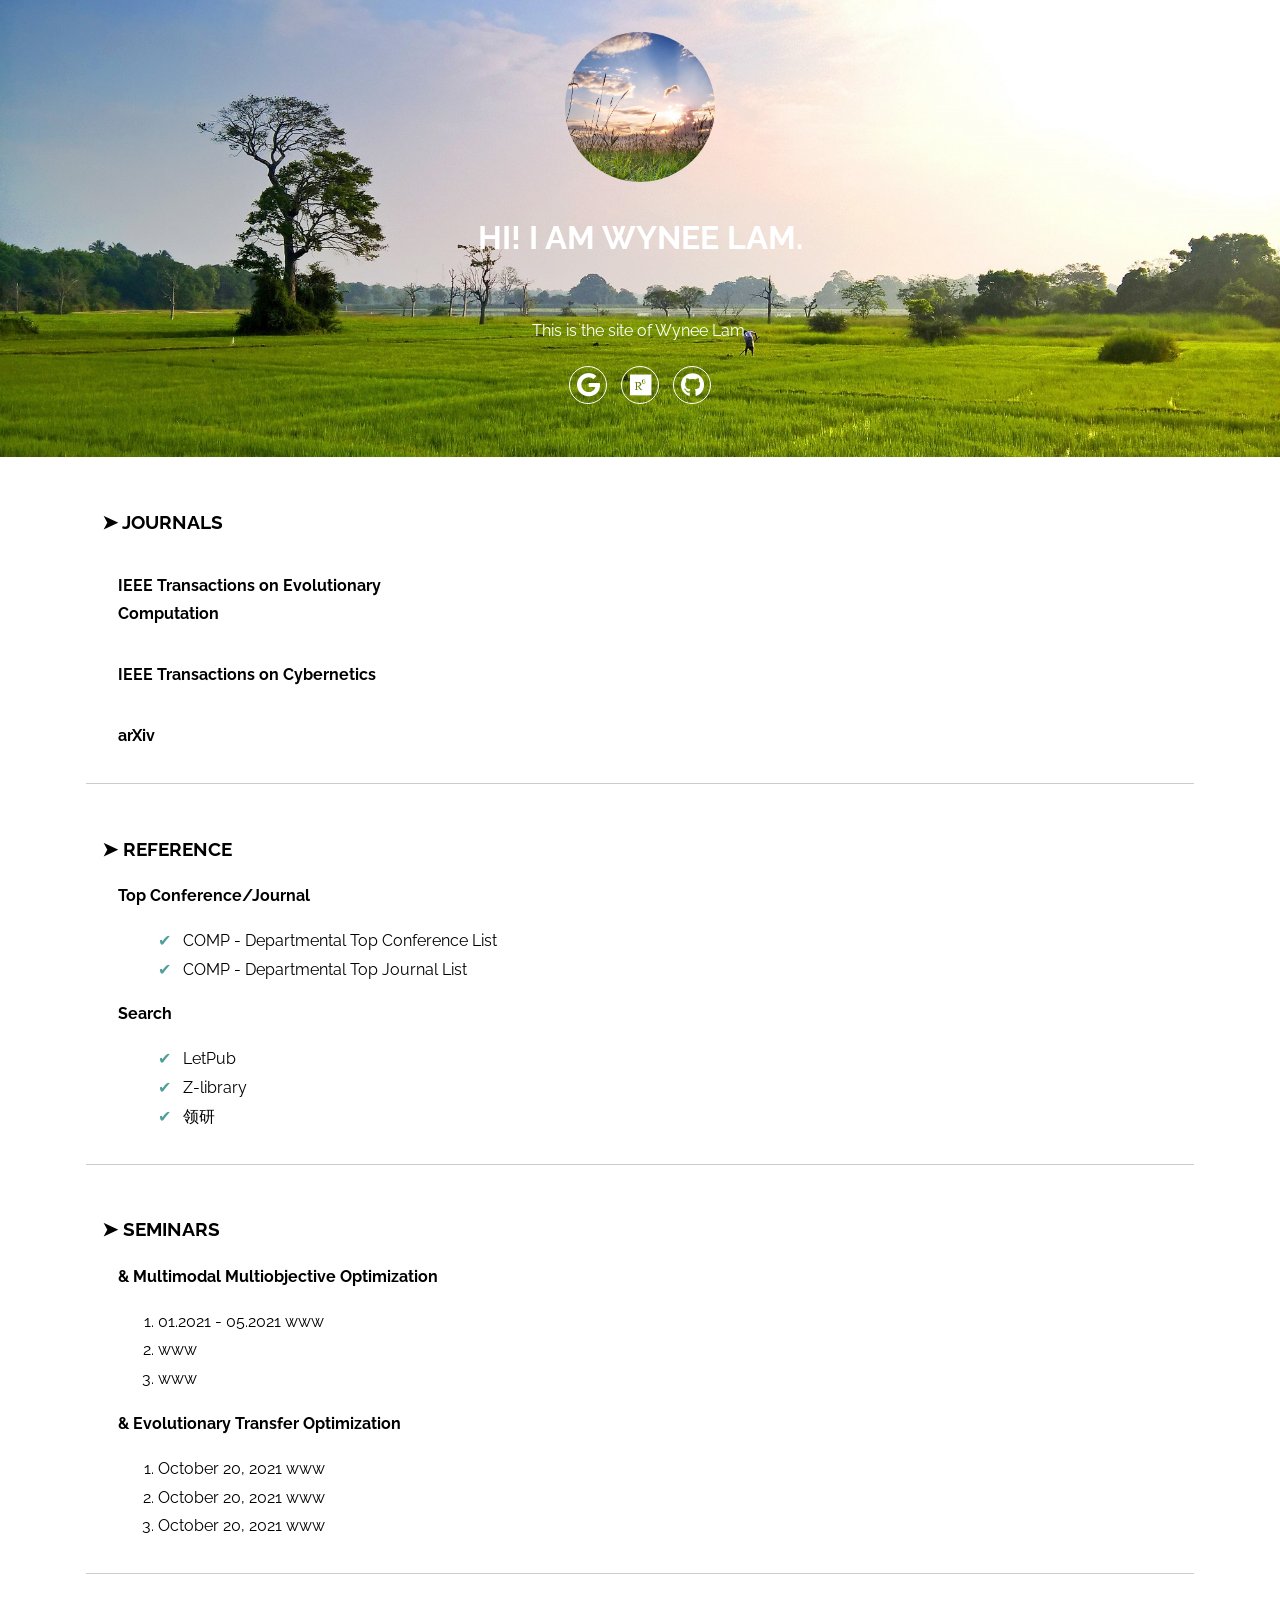
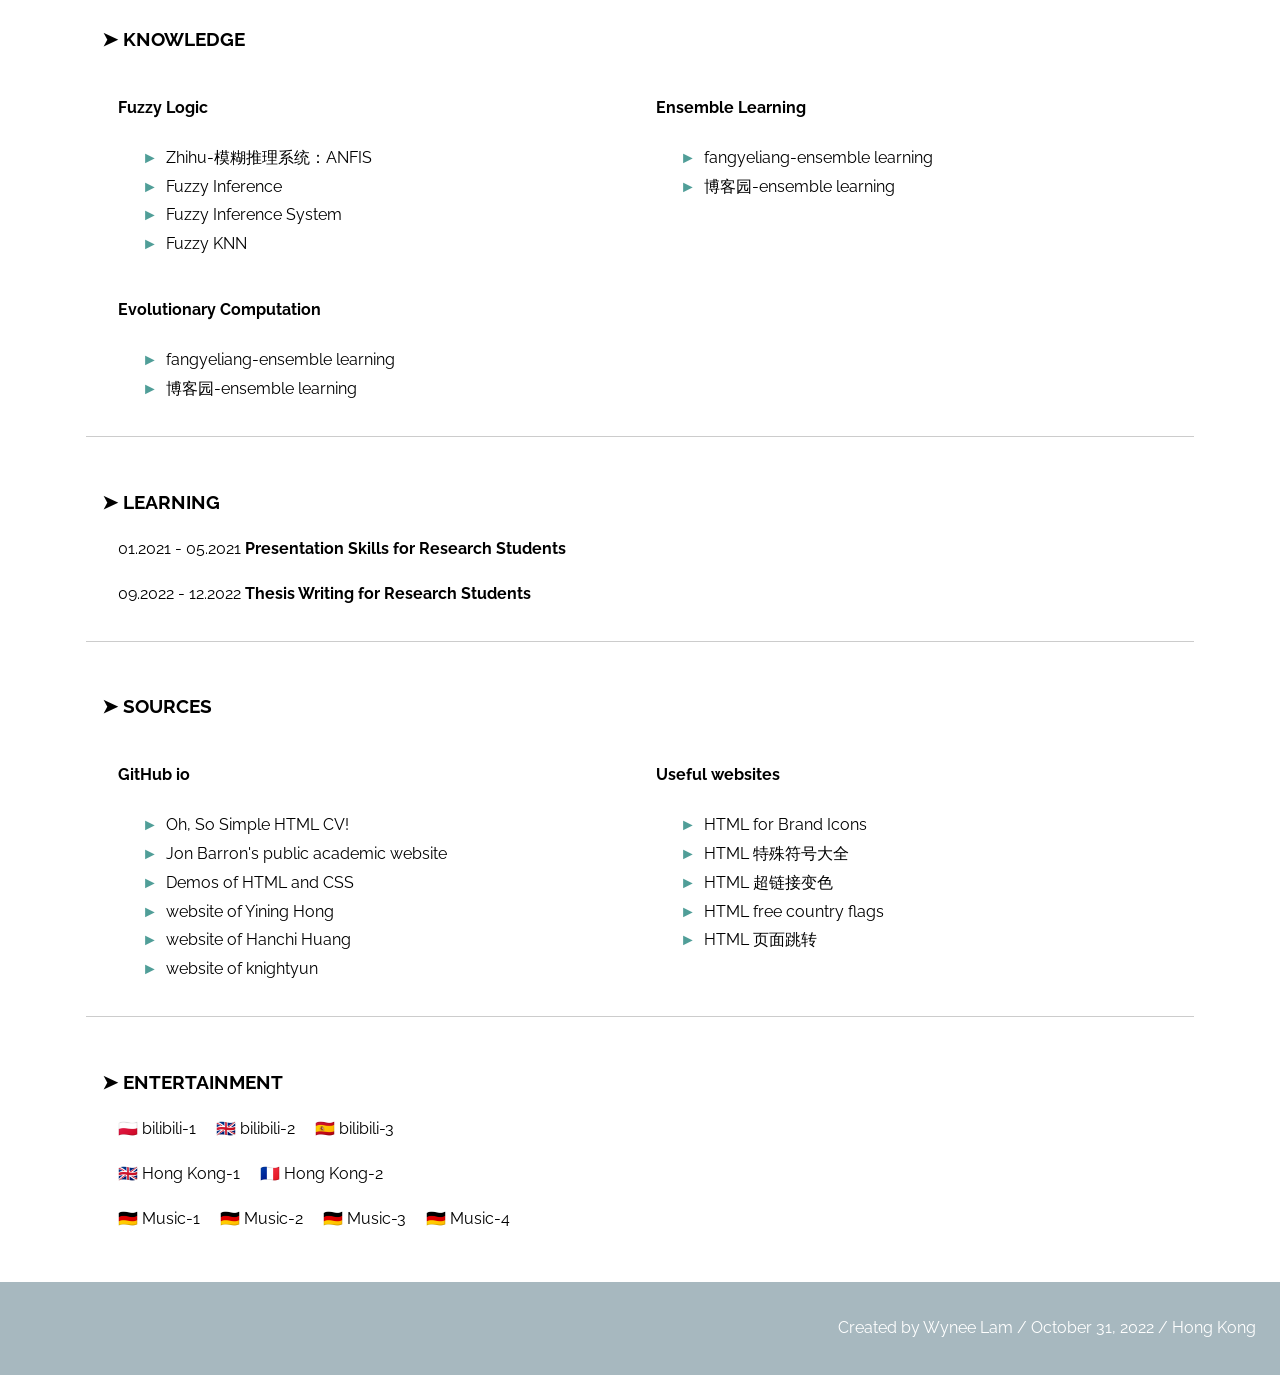
==== commit b47c2376: "Update index.html" ====
--- a/index.html
+++ b/index.html
@@ -170,6 +170,7 @@
             <li><a href="https://zhuanlan.zhihu.com/p/361310079">Zhihu-模糊推理系统：ANFIS </a></li>
             <li><a href="https://www.sciencedirect.com/topics/engineering/fuzzy-inference">Fuzzy Inference </a></li>
             <li><a href="https://www.upgrad.com/blog/fuzzy-inference-system/">Fuzzy Inference System </a> </li>
+            <li><a href="https://juejin.cn/post/7103095493583962142">Fuzzy KNN </a> </li>
           </ul>
         </div>
         
